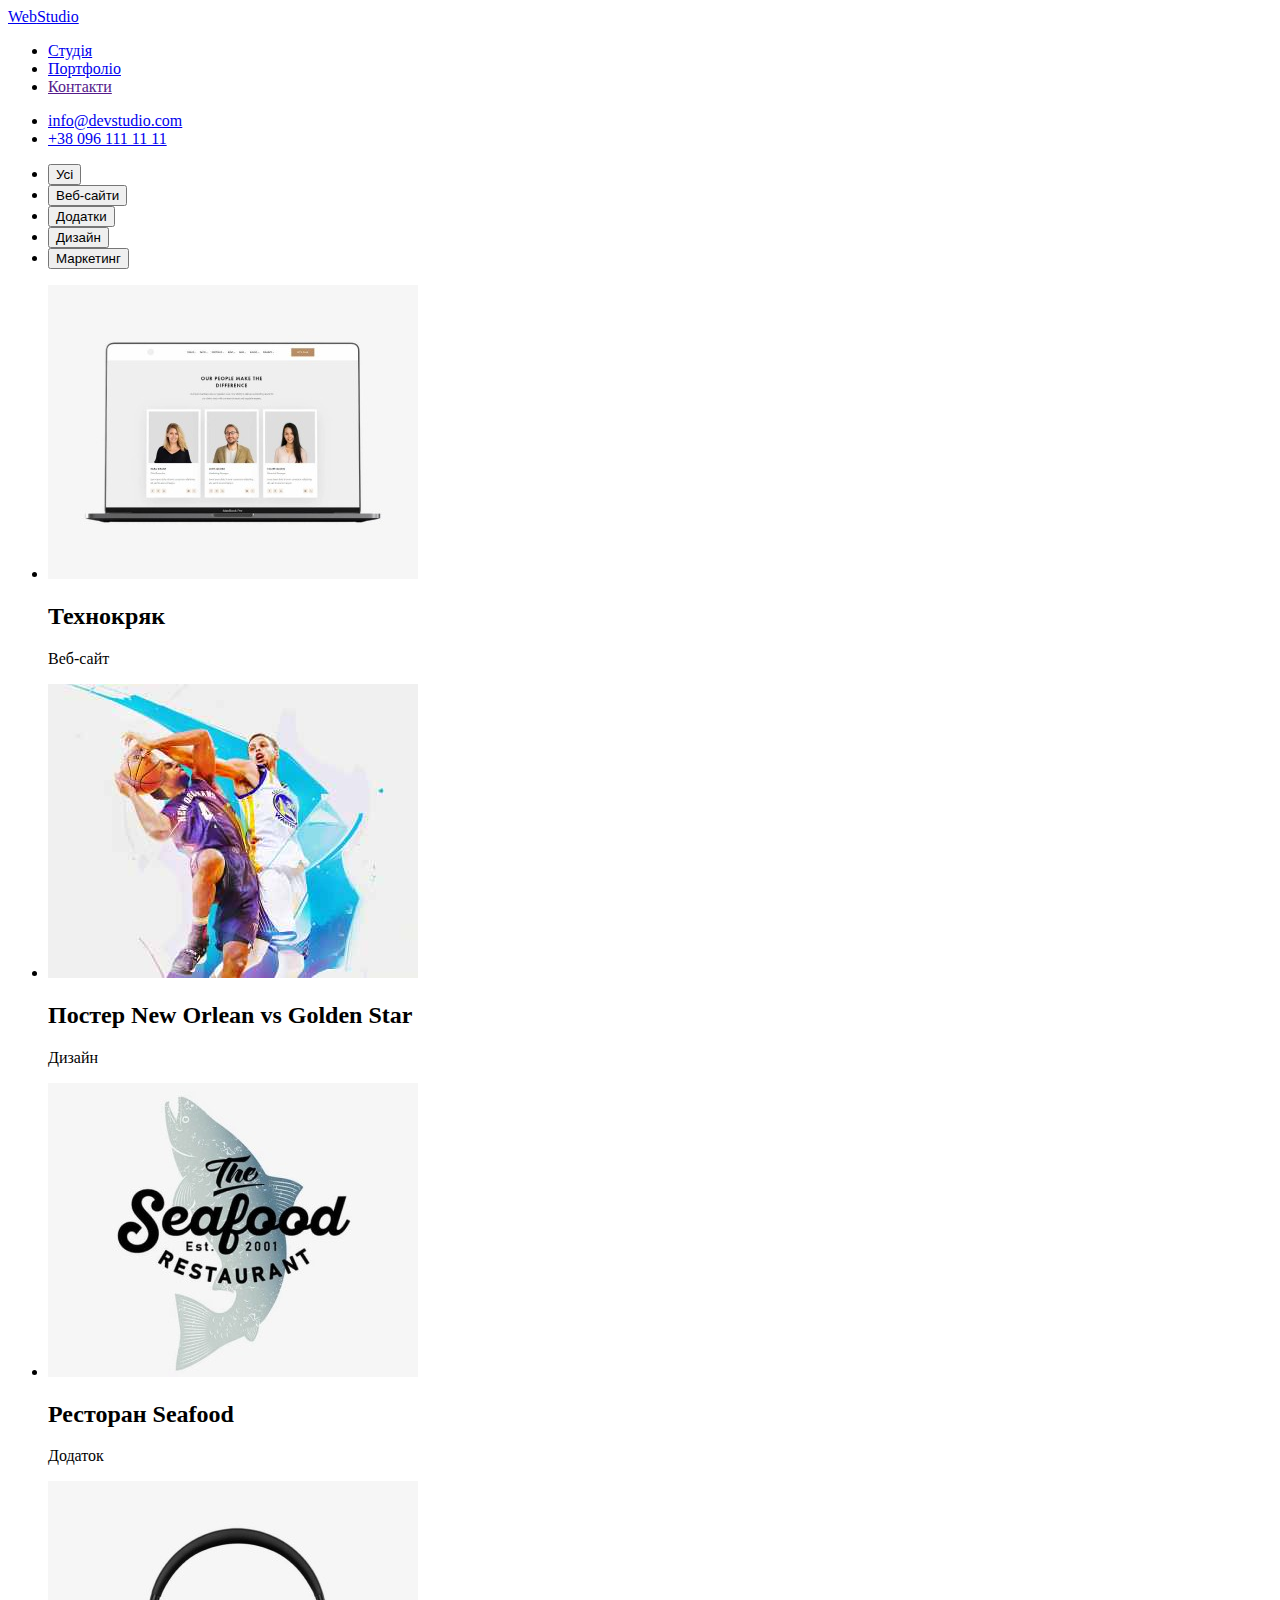
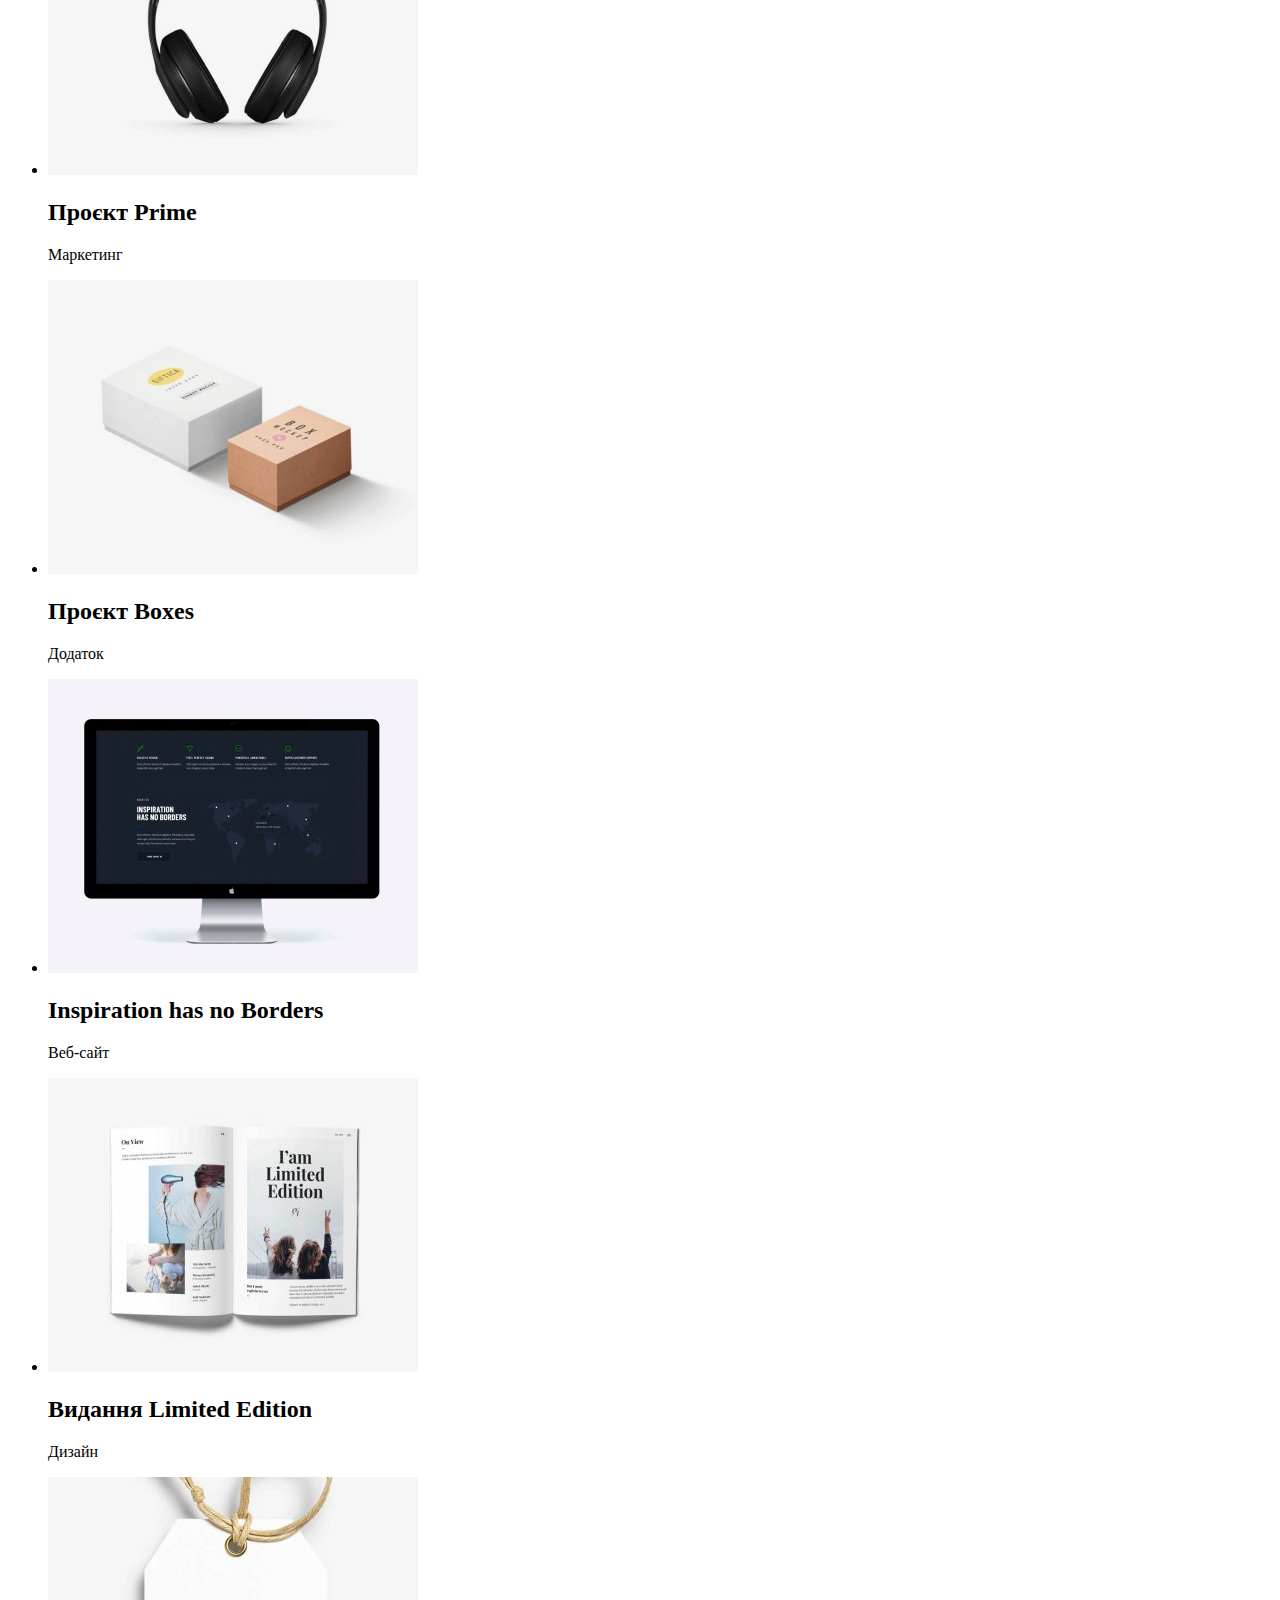
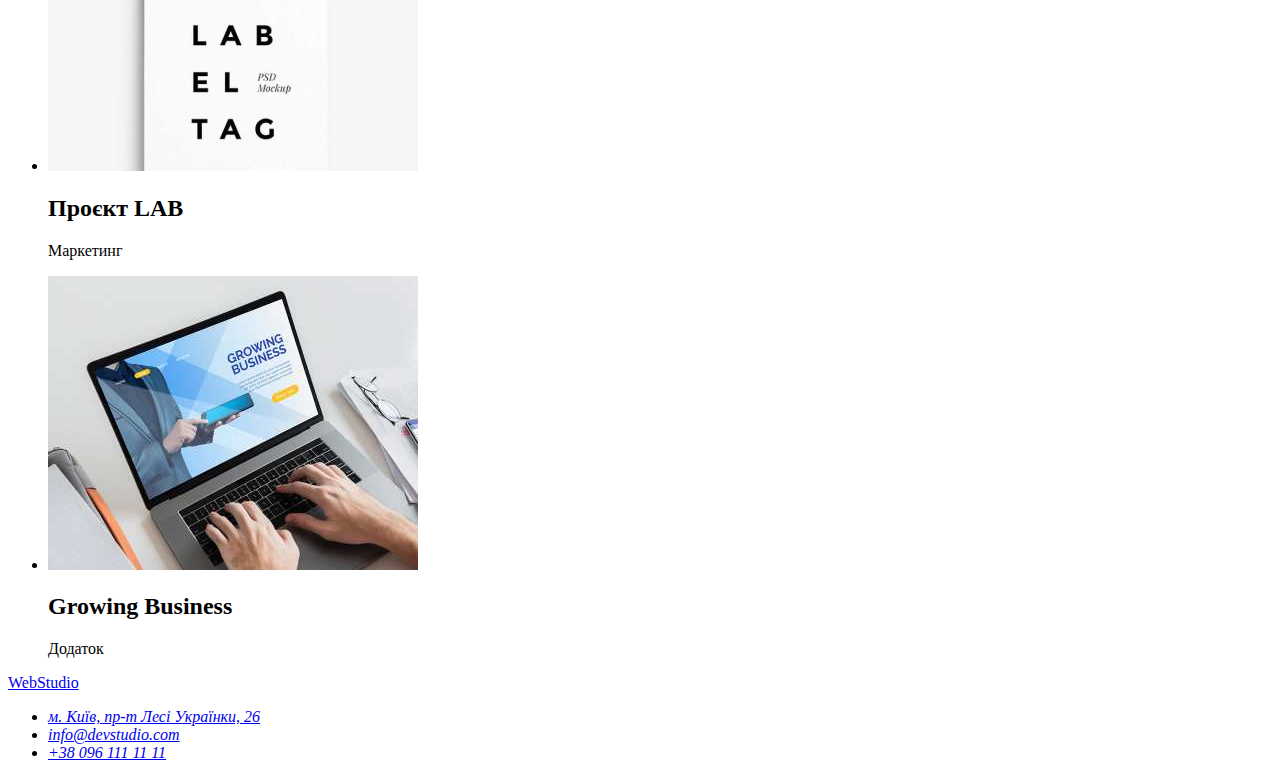
==== portfolio.html @ a5f7a69d "Page markup portfolio.html" ====
<!DOCTYPE html>
<html lang="uk">
  <head>
    <meta charset="UTF-8" />
    <meta http-equiv="X-UA-Compatible" content="IE=edge" />
    <meta name="viewport" content="width=device-width, initial-scale=1.0" />
    <link
      href="https://fonts.googleapis.com/css2?family=Raleway:wght@700&family=Roboto:wght@400;500;700;900&display=swap"
      rel="stylesheet"
    />
    <link rel="stylesheet" href="./css/styles.css" />
    <title>Портфоліо</title>
  </head>
  <body>
    <!-- Header navigation -->
    <header>
      <a href="./index.html" class="logo link">Web<span class="logo-header">Studio</span></a>
      <nav>
        <ul class="page-nav">
          <li><a class="menu-link link" href="./index.html">Студія</a></li>
          <li><a class="menu-link link current" href="./portfolio.html">Портфоліо</a></li>
          <li><a class="menu-link link" href="">Контакти</a></li>
        </ul>
      </nav>
      <ul class="contact">
        <li><a class="contact-list" href="mailto:info@devstudio.com">info@devstudio.com</a></li>
        <li><a class="contact-list" href="tel:+380961111111">+38 096 111 11 11</a></li>
      </ul>
    </header>
    <main>
      <!-- Portfolio navigation -->
      <section class="section-portfolio">
        <h1 hidden>Приклади робіт</h1>
        <ul class="filter-list">
          <li><button type="button" class="filter-btn">Усі</button></li>
          <li><button type="button" class="filter-btn">Веб-сайти</button></li>
          <li><button type="button" class="filter-btn">Додатки</button></li>
          <li><button type="button" class="filter-btn">Дизайн</button></li>
          <li><button type="button" class="filter-btn">Маркетинг</button></li>
        </ul>
        <ul class="portfolio-list">
          <li>
            <a href="#"><img src="./img/portfolio_1.jpg" alt="Технокряк" width="370" /></a>
            <h2 class="portfolio-title">Технокряк</h2>
            <p class="potfolio-text">Веб-сайт</p>
          </li>
          <li>
            <a href="#"
              ><img src="./img/portfolio_2.jpg" alt="New Orlean vs Golden Star" width="370"
            /></a>
            <h2 class="portfolio-title">Постер <span lang="en">New Orlean vs Golden Star</span></h2>
            <p class="potfolio-text">Дизайн</p>
          </li>
          <li>
            <a href="#"><img src="./img/portfolio_3.jpg" alt="додаток" width="370" /></a>
            <h2 class="portfolio-title">Ресторан <span lang="en">Seafood</span></h2>
            <p class="potfolio-text">Додаток</p>
          </li>
          <li>
            <a href="#"><img src="./img/portfolio_4.jpg" alt="Prime" width="370" /></a>
            <h2 class="portfolio-title">Проєкт <span lang="en">Prime</span></h2>
            <p class="potfolio-text">Маркетинг</p>
          </li>
          <li>
            <a href="#"><img src="./img/portfolio_5.jpg" alt="додаток" width="370" /></a>
            <h2 class="portfolio-title">Проєкт <span lang="en">Boxes</span></h2>
            <p class="potfolio-text">Додаток</p>
          </li>
          <li>
            <a href="#"><img src="./img/portfolio_6.jpg" alt="веб-сайт" width="370" /></a>
            <h2 class="portfolio-title"><span lang="en">Inspiration has no Borders</span></h2>
            <p class="potfolio-text">Веб-сайт</p>
          </li>
          <li>
            <a href="#"><img src="./img/portfolio_7.jpg" alt="дизайн" width="370" /></a>
            <h2 class="portfolio-title">Видання <span lang="en">Limited Edition</span></h2>
            <p class="potfolio-text">Дизайн</p>
          </li>
          <li>
            <a href="#"><img src="./img/portfolio_8.jpg" alt="маркетинг" width="370" /></a>
            <h2 class="portfolio-title">Проєкт <span lang="en">LAB</span></h2>
            <p class="potfolio-text">Маркетинг</p>
          </li>
          <li>
            <a href="#"><img src="./img/portfolio_9.jpg" alt="додаток" width="370" /></a>
            <h2 class="portfolio-title"><span lang="en">Growing Business</span></h2>
            <p class="potfolio-text">Додаток</p>
          </li>
        </ul>
      </section>
    </main>
    <!-- Footer section -->
    <footer class="footer">
      <a class="logo link" href="./index.html">Web<span class="logo-footer">Studio</span></a>
      <address>
        <ul class="footer-address">
          <li>
            <a
              class="footer-location link"
              href="https://goo.gl/maps/BwEUq69gMEttFAh37"
              target="_blank"
              rel="noopener noreferrer nofollow"
              >м. Київ, пр-т Лесі Українки, 26</a
            >
          </li>
          <li>
            <a class="footer-conctact link" href="mailto:info@devstudio.com">info@devstudio.com</a>
          </li>
          <li><a class="footer-conctact link" href="tel:+380961111111">+38 096 111 11 11</a></li>
        </ul>
      </address>
    </footer>
  </body>
</html>
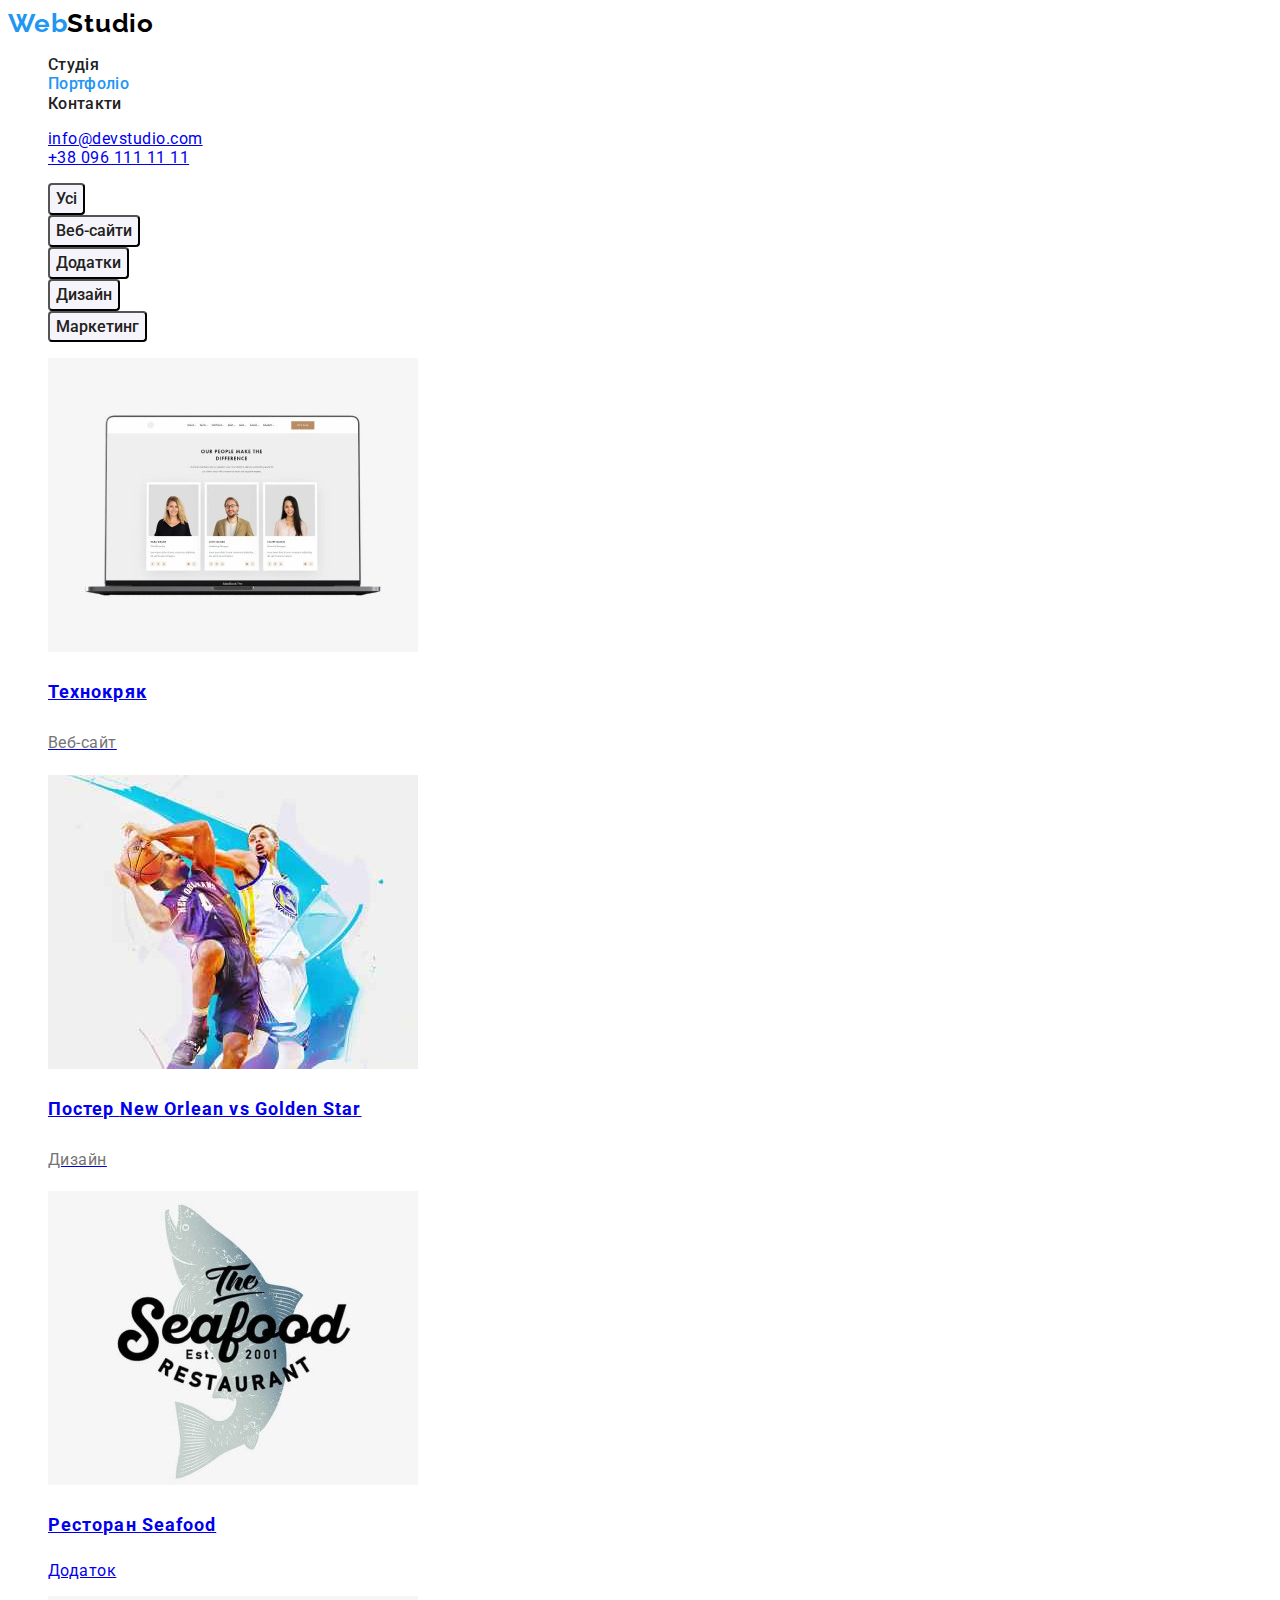
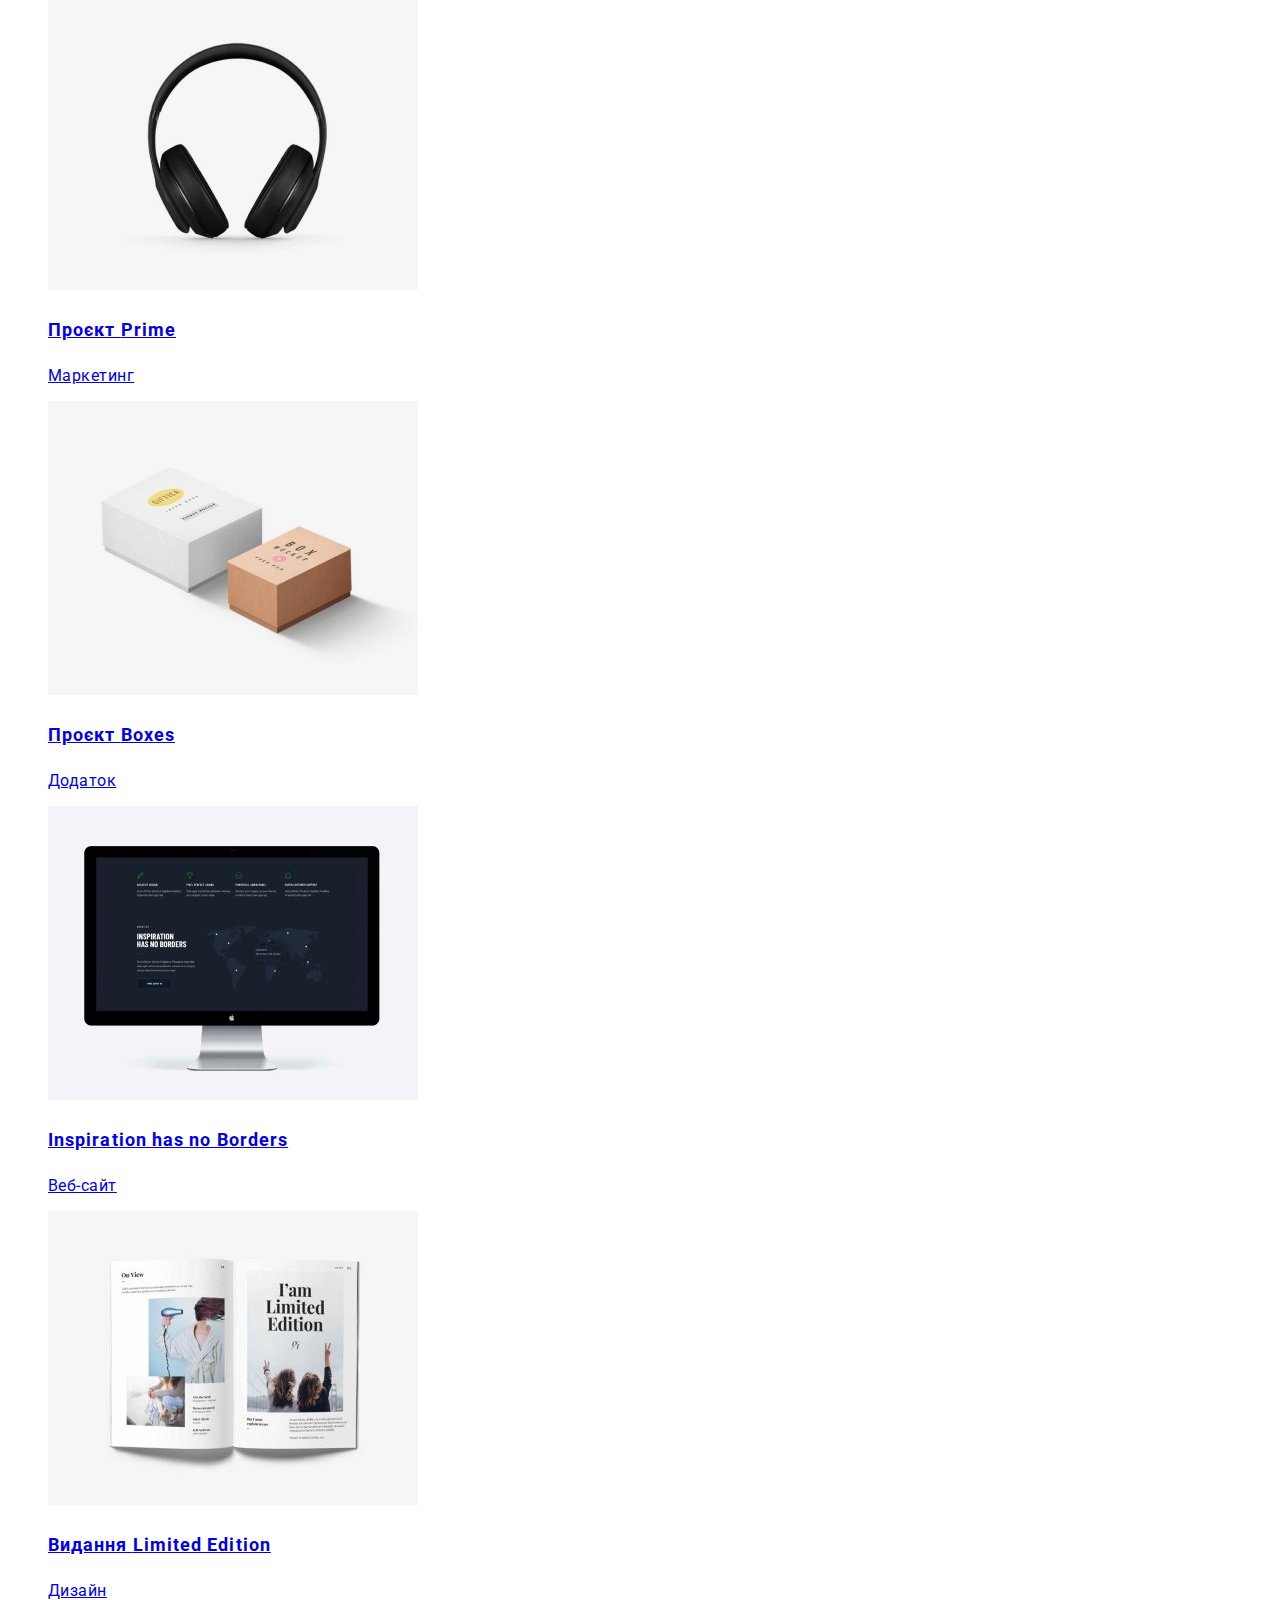
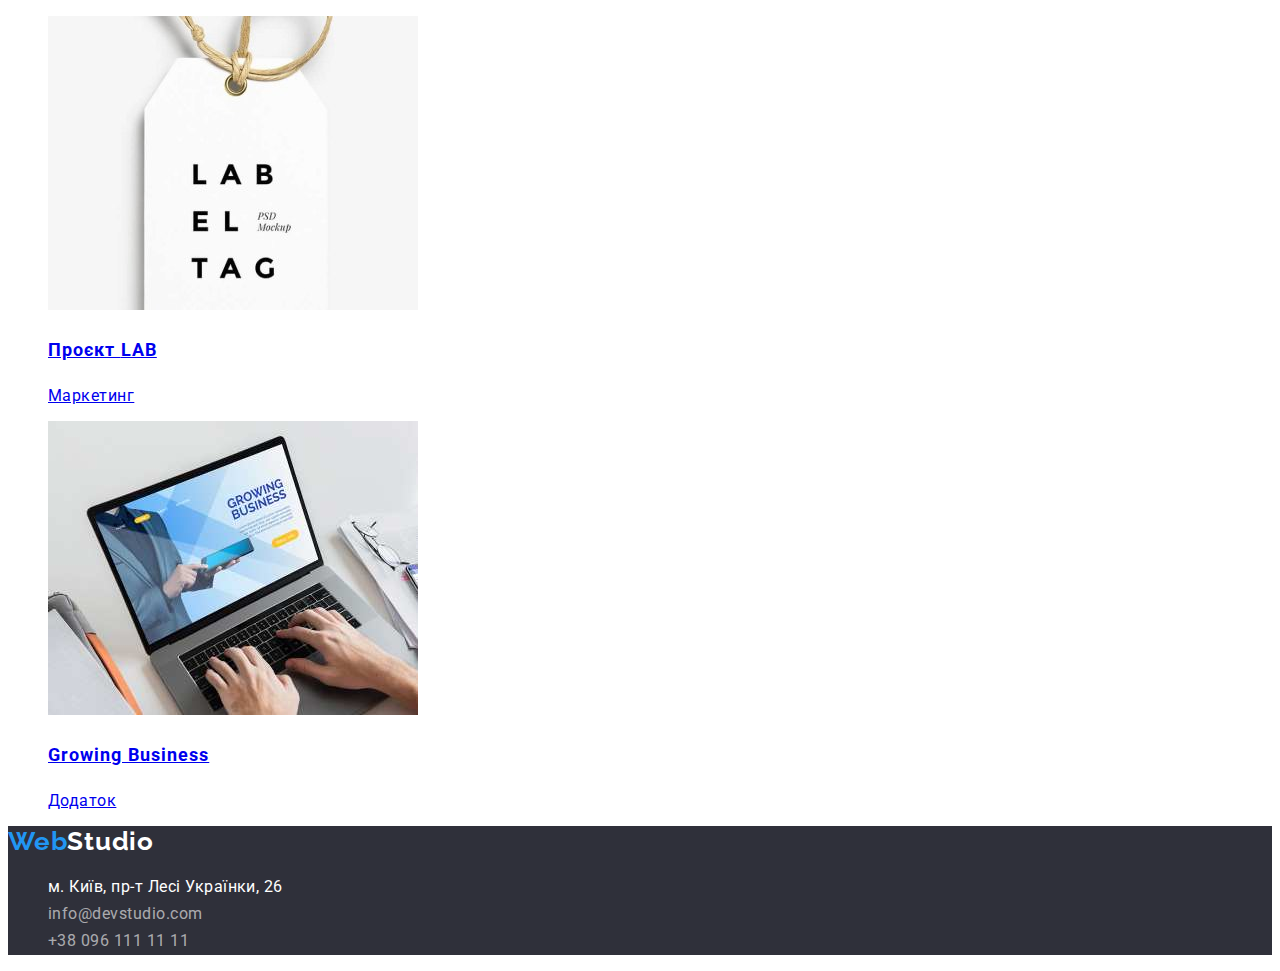
==== commit bd4adf4b: "Added and changed the name of classes" ====
--- a/portfolio.html
+++ b/portfolio.html
@@ -9,82 +9,123 @@
       rel="stylesheet"
     />
     <link rel="stylesheet" href="./css/styles.css" />
-    <title>Портфоліо</title>
+    <title lang="en">Портфоліо</title>
   </head>
   <body>
     <!-- Header navigation -->
     <header>
       <a href="./index.html" class="logo link">Web<span class="logo-header">Studio</span></a>
       <nav>
-        <ul class="page-nav">
+        <ul class="page-nav list">
           <li><a class="menu-link link" href="./index.html">Студія</a></li>
           <li><a class="menu-link link current" href="./portfolio.html">Портфоліо</a></li>
           <li><a class="menu-link link" href="">Контакти</a></li>
         </ul>
       </nav>
-      <ul class="contact">
-        <li><a class="contact-list" href="mailto:info@devstudio.com">info@devstudio.com</a></li>
-        <li><a class="contact-list" href="tel:+380961111111">+38 096 111 11 11</a></li>
+      <ul class="contact list">
+        <li>
+          <a class="contact-link link" href="mailto:info@devstudio.com">info@devstudio.com</a>
+        </li>
+        <li><a class="contact-link link" href="tel:+380961111111">+38 096 111 11 11</a></li>
       </ul>
     </header>
     <main>
       <!-- Portfolio navigation -->
-      <section class="section-portfolio">
+      <section class="section portfolio">
         <h1 hidden>Приклади робіт</h1>
-        <ul class="filter-list">
+        <ul class="filter-list list">
           <li><button type="button" class="filter-btn">Усі</button></li>
           <li><button type="button" class="filter-btn">Веб-сайти</button></li>
           <li><button type="button" class="filter-btn">Додатки</button></li>
           <li><button type="button" class="filter-btn">Дизайн</button></li>
           <li><button type="button" class="filter-btn">Маркетинг</button></li>
         </ul>
-        <ul class="portfolio-list">
+        <h2 hidden>Приклади макетів</h2>
+        <ul class="portfolio-list list">
           <li>
-            <a href="#"><img src="./img/portfolio_1.jpg" alt="Технокряк" width="370" /></a>
-            <h2 class="portfolio-title">Технокряк</h2>
-            <p class="potfolio-text">Веб-сайт</p>
+            <a href="#" class="potfolio-link link">
+              <img class="portfolio-img" src="./img/portfolio_1.jpg" alt="Технокряк" width="370" />
+              <h3 class="portfolio-title">Технокряк</h3>
+              <p class="potfolio-text">Веб-сайт</p>
+            </a>
           </li>
           <li>
-            <a href="#"
-              ><img src="./img/portfolio_2.jpg" alt="New Orlean vs Golden Star" width="370"
-            /></a>
-            <h2 class="portfolio-title">Постер <span lang="en">New Orlean vs Golden Star</span></h2>
-            <p class="potfolio-text">Дизайн</p>
+            <a href="#" class="potfolio-link link">
+              <img
+                class="portfolio-img"
+                src="./img/portfolio_2.jpg"
+                alt="New Orlean vs Golden Star"
+                width="370"
+              />
+              <h3 class="portfolio-title">
+                Постер <span lang="en">New Orlean vs Golden Star</span>
+              </h3>
+              <p class="potfolio-text">Дизайн</p>
+            </a>
           </li>
           <li>
-            <a href="#"><img src="./img/portfolio_3.jpg" alt="додаток" width="370" /></a>
-            <h2 class="portfolio-title">Ресторан <span lang="en">Seafood</span></h2>
-            <p class="potfolio-text">Додаток</p>
+            <a href="#" class="potfolio-link link">
+              <img class="portfolio-img" src="./img/portfolio_3.jpg" alt="Seafood" width="370" />
+              <h3 class="portfolio-title">Ресторан <span lang="en">Seafood</span></h3>
+              <p class="portfolio-text">Додаток</p>
+            </a>
           </li>
           <li>
-            <a href="#"><img src="./img/portfolio_4.jpg" alt="Prime" width="370" /></a>
-            <h2 class="portfolio-title">Проєкт <span lang="en">Prime</span></h2>
-            <p class="potfolio-text">Маркетинг</p>
+            <a href="#" class="potfolio-link link">
+              <img class="portfolio-img" src="./img/portfolio_4.jpg" alt="Prime" width="370" />
+              <h3 class="portfolio-title">Проєкт <span lang="en">Prime</span></h3>
+              <p class="portfolio-text">Маркетинг</p>
+            </a>
           </li>
           <li>
-            <a href="#"><img src="./img/portfolio_5.jpg" alt="додаток" width="370" /></a>
-            <h2 class="portfolio-title">Проєкт <span lang="en">Boxes</span></h2>
-            <p class="potfolio-text">Додаток</p>
+            <a href="#" class="potfolio-link link">
+              <img class="portfolio-img" src="./img/portfolio_5.jpg" alt="Boxes" width="370" />
+              <h3 class="portfolio-title">Проєкт <span lang="en">Boxes</span></h3>
+              <p class="portfolio-text">Додаток</p>
+            </a>
           </li>
           <li>
-            <a href="#"><img src="./img/portfolio_6.jpg" alt="веб-сайт" width="370" /></a>
-            <h2 class="portfolio-title"><span lang="en">Inspiration has no Borders</span></h2>
-            <p class="potfolio-text">Веб-сайт</p>
+            <a href="#" class="potfolio-link link">
+              <img
+                class="portfolio-img"
+                src="./img/portfolio_6.jpg"
+                alt="Inspiration has no Borders"
+                width="370"
+              />
+              <h3 class="portfolio-title"><span lang="en">Inspiration has no Borders</span></h3>
+              <p class="portfolio-text">Веб-сайт</p>
+            </a>
           </li>
           <li>
-            <a href="#"><img src="./img/portfolio_7.jpg" alt="дизайн" width="370" /></a>
-            <h2 class="portfolio-title">Видання <span lang="en">Limited Edition</span></h2>
-            <p class="potfolio-text">Дизайн</p>
+            <a href="#" class="potfolio-link link">
+              <img
+                class="portfolio-img"
+                src="./img/portfolio_7.jpg"
+                alt="Limited Edition"
+                width="370"
+              />
+              <h3 class="portfolio-title">Видання <span lang="en">Limited Edition</span></h3>
+              <p class="portfolio-text">Дизайн</p>
+            </a>
           </li>
           <li>
-            <a href="#"><img src="./img/portfolio_8.jpg" alt="маркетинг" width="370" /></a>
-            <h2 class="portfolio-title">Проєкт <span lang="en">LAB</span></h2>
-            <p class="potfolio-text">Маркетинг</p>
+            <a href="#" class="potfolio-link link">
+              <img class="portfolio-img" src="./img/portfolio_8.jpg" alt="LAB" width="370" />
+              <h3 class="portfolio-title">Проєкт <span lang="en">LAB</span></h3>
+              <p class="portfolio-text">Маркетинг</p>
+            </a>
           </li>
           <li>
-            <a href="#"><img src="./img/portfolio_9.jpg" alt="додаток" width="370" /></a>
-            <h2 class="portfolio-title"><span lang="en">Growing Business</span></h2>
-            <p class="potfolio-text">Додаток</p>
+            <a href="#" class="potfolio-link link">
+              <img
+                class="portfolio-img"
+                src="./img/portfolio_9.jpg"
+                alt="Growing Business"
+                width="370"
+              />
+              <h3 class="portfolio-title"><span lang="en">Growing Business</span></h3>
+              <p class="portfolio-text">Додаток</p>
+            </a>
           </li>
         </ul>
       </section>
@@ -93,7 +134,7 @@
     <footer class="footer">
       <a class="logo link" href="./index.html">Web<span class="logo-footer">Studio</span></a>
       <address>
-        <ul class="footer-address">
+        <ul class="footer-address list">
           <li>
             <a
               class="footer-location link"
--- a/css/styles.css
+++ b/css/styles.css
@@ -0,0 +1,221 @@
+/* * {
+  margin: 0;
+  padding: 0;
+} */
+
+:root {
+  --primary-text-color: #212121;
+  --add-text-color: #757575;
+  --accent-color: #2196f3;
+  --button-bg-color: #f5f4fa;
+  --text-white-color: #ffffff;
+  --bg-site-color: #ffffff;
+  --bg-dark-color: #2f303a;
+}
+
+body {
+  color: var(--primary-text-color);
+  background-color: var(--bg-site-color);
+  /* font-size: 14px; */
+  font-family: Roboto, sans-serif;
+  letter-spacing: 0.03em;
+}
+
+/* Header logo */
+.logo {
+  color: var(--accent-color);
+  font-family: Raleway, sans-serif;
+  text-decoration: none;
+  font-weight: 700;
+  font-size: 26px;
+  line-height: 1.2;
+  letter-spacing: 0.03em;
+}
+
+.logo-header {
+  color: #000000;
+}
+
+link {
+  text-decoration: none;
+}
+
+ul {
+  list-style: none;
+}
+
+/* Site nav */
+.menu-link {
+  color: var(--primary-text-color);
+  text-decoration: none;
+  font-weight: 500;
+  line-height: 1.14;
+  letter-spacing: 0.02em;
+}
+
+.menu-link:hover,
+.menu-link:focus {
+  color: var(--accent-color);
+}
+
+.menu-link:active {
+  color: var(--accent-color);
+}
+
+.page-nav .current {
+  color: var(--accent-color);
+}
+
+/* Address header */
+.contact-list {
+  color: var(--add-text-color);
+  text-decoration: none;
+  font-weight: 500;
+  line-height: 1.14;
+}
+
+.contact-list:hover,
+.contact-list:focus {
+  color: var(--accent-color);
+}
+
+/* Hero section */
+.hero {
+  background-color: #2f303a;
+}
+
+.hero-title {
+  color: #ffffff;
+
+  font-weight: 900;
+  font-size: 44px;
+  line-height: 1.4;
+  letter-spacing: 0.06em;
+  text-transform: uppercase;
+  text-align: center;
+}
+
+.btn-hero {
+  color: var(--text-white-color);
+  background-color: var(--accent-color);
+  font-family: inherit;
+
+  font-weight: 700;
+  font-size: 16px;
+  line-height: 1.88;
+  letter-spacing: 0.06em;
+  border: none;
+  box-shadow: 0px 4px 4px rgba(0, 0, 0, 0.15);
+  border-radius: 4px;
+
+  cursor: pointer;
+}
+
+.btn-hero:hover,
+.btn-hero:focus {
+  background-color: #188ce8;
+}
+
+/* Features section */
+.features-list .title {
+  line-height: 1.14;
+  font-size: 14px;
+  text-transform: uppercase;
+}
+
+.features-list .text {
+  color: var(--add-text-color);
+  line-height: 1.7;
+}
+
+/* Activity section */
+.activity .title,
+.team .title-team {
+  font-size: 36px;
+  line-height: 1.2;
+  text-align: center;
+}
+
+/* Our team */
+.team {
+  background-color: #f5f4fa;
+  line-height: 1.2;
+}
+
+.our-team .title-item {
+  font-weight: 600;
+  font-size: 16px;
+}
+
+.our-team .text {
+  color: var(--add-text-color);
+  font-size: 16px;
+}
+
+/* Footer */
+.footer {
+  background-color: var(--bg-dark-color);
+}
+
+.logo-footer {
+  color: var(--text-white-color);
+}
+
+.footer-address .link {
+  color: rgba(255, 255, 255, 0.6);
+  font-style: normal;
+  line-height: 1.71;
+  text-decoration: none;
+}
+
+.footer .footer-location {
+  color: #ffffff;
+}
+
+.footer-location:hover,
+.footer-location:focus {
+  color: var(--accent-color);
+}
+
+.footer-conctact:hover,
+.footer-conctact:focus {
+  color: var(--accent-color);
+}
+
+/* CSS PORTFOLIO */
+
+.section-portfolio {
+  color: var(--primary-text-color);
+}
+
+.filter-btn {
+  font-weight: 500;
+  font-size: 16px;
+  line-height: 1.62;
+
+  text-align: center;
+  font-family: inherit;
+
+  color: var(--primary-text-color);
+  background-color: var(--button-bg-color);
+  cursor: pointer;
+  border-radius: 4px;
+}
+
+.filter-btn:hover,
+.filter-btn:focus {
+  color: var(--text-white-color);
+  background-color: var(--accent-color);
+}
+
+.portfolio-title {
+  font-size: 18px;
+  line-height: 2;
+  letter-spacing: 0.06em;
+}
+
+.portfolio-list .potfolio-text {
+  font-size: 16px;
+  line-height: 1.88;
+  color: var(--add-text-color);
+}
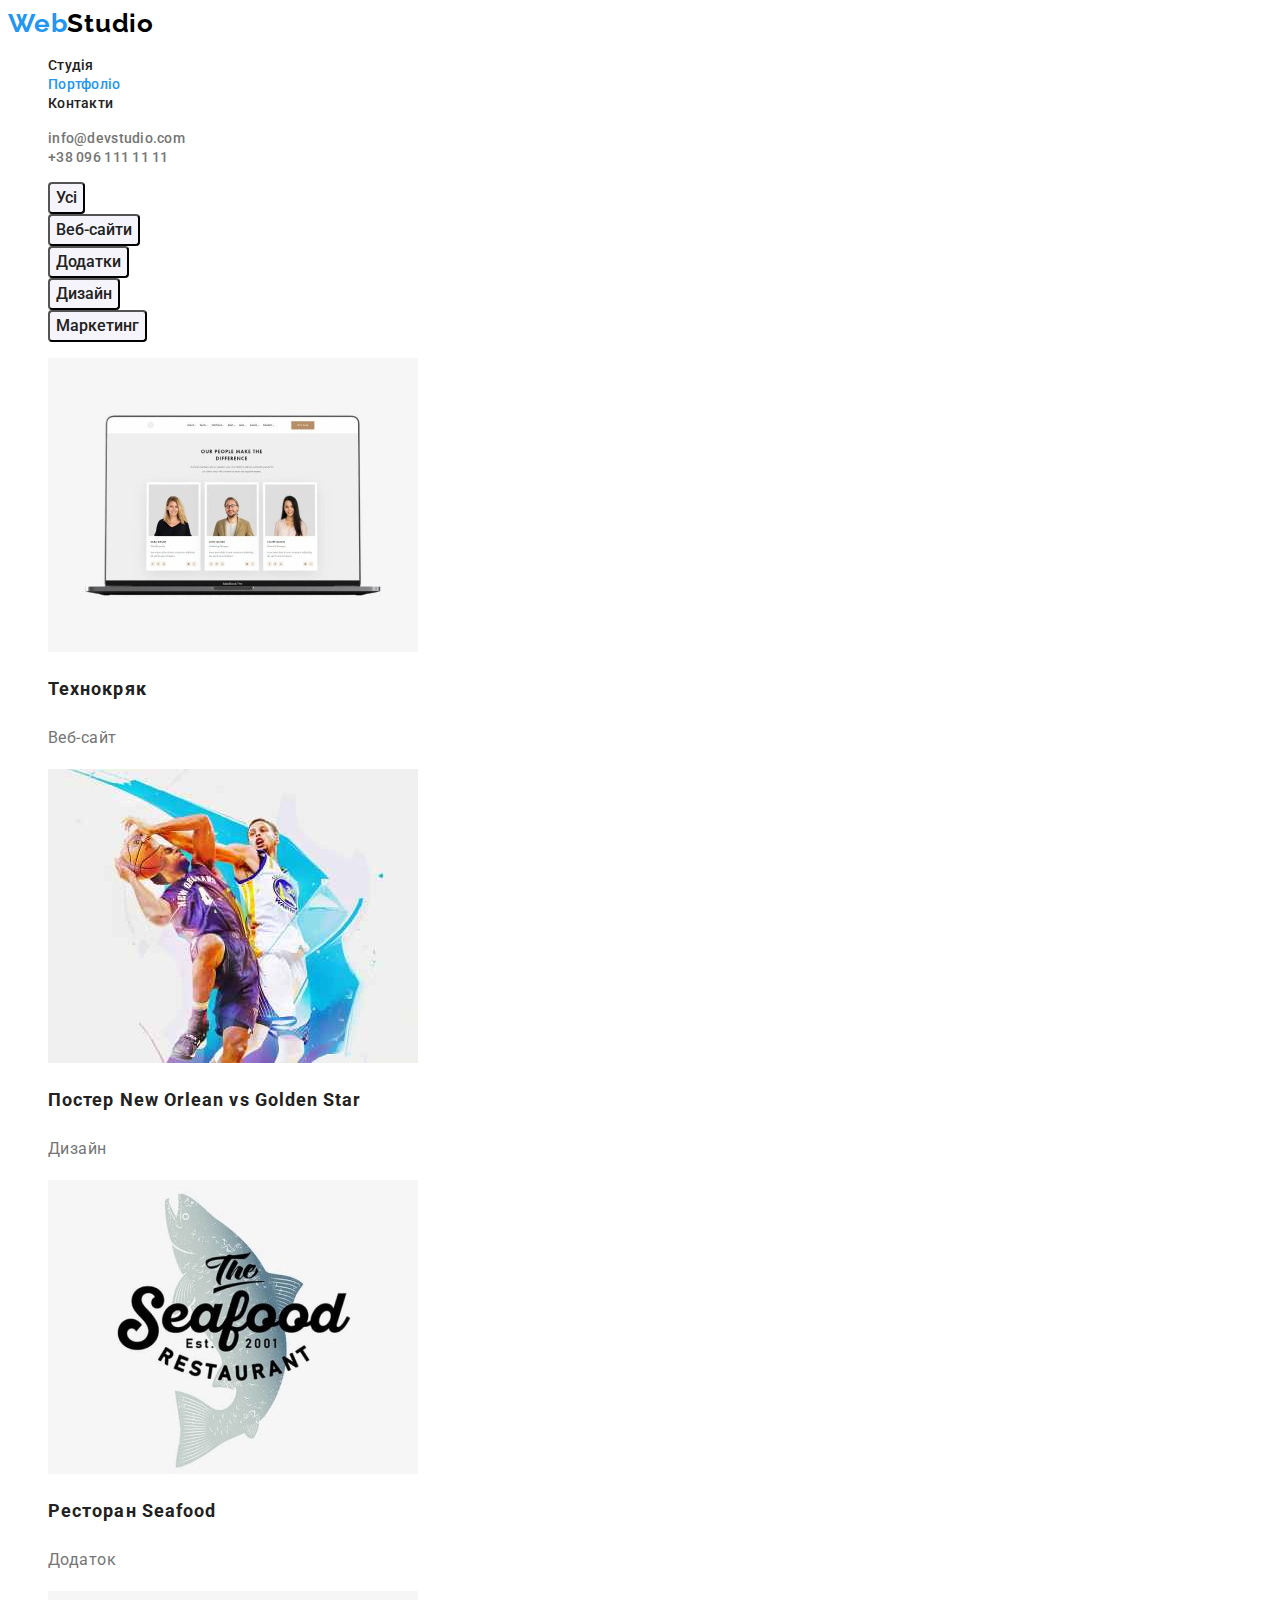
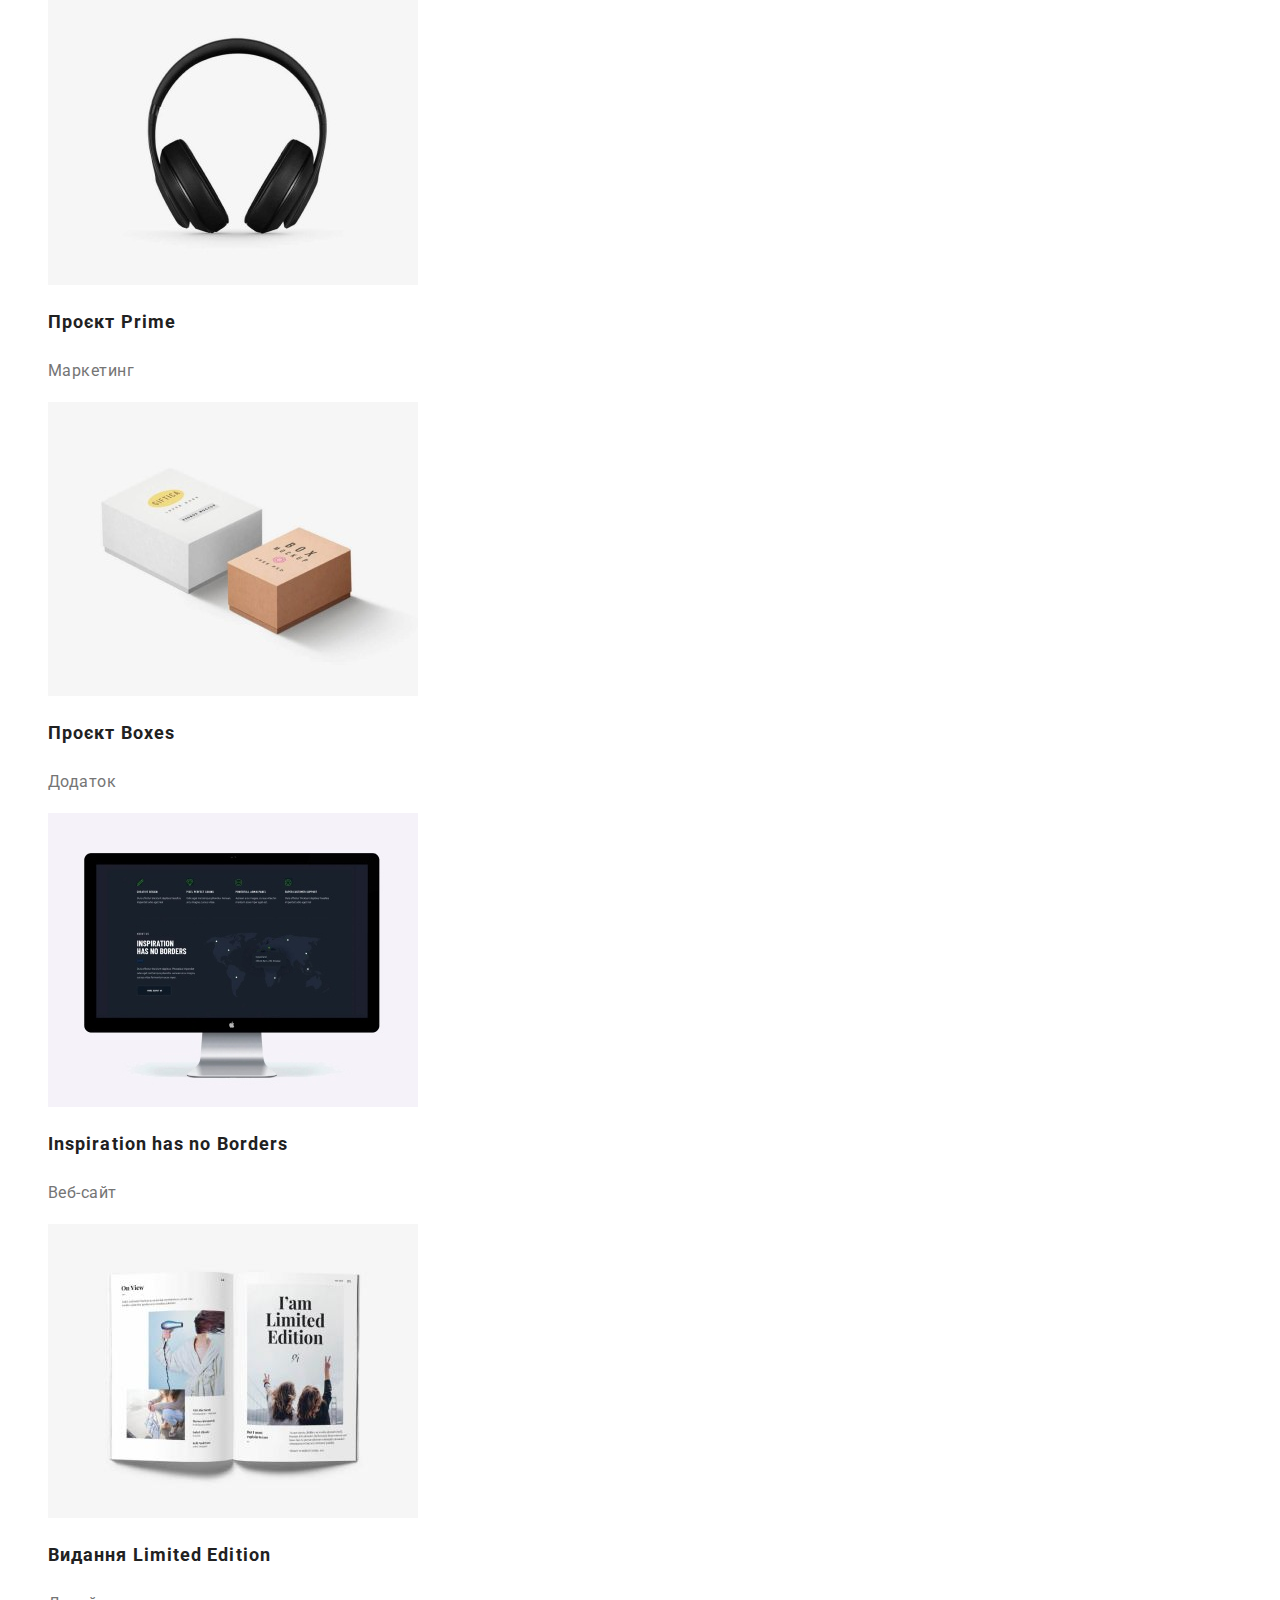
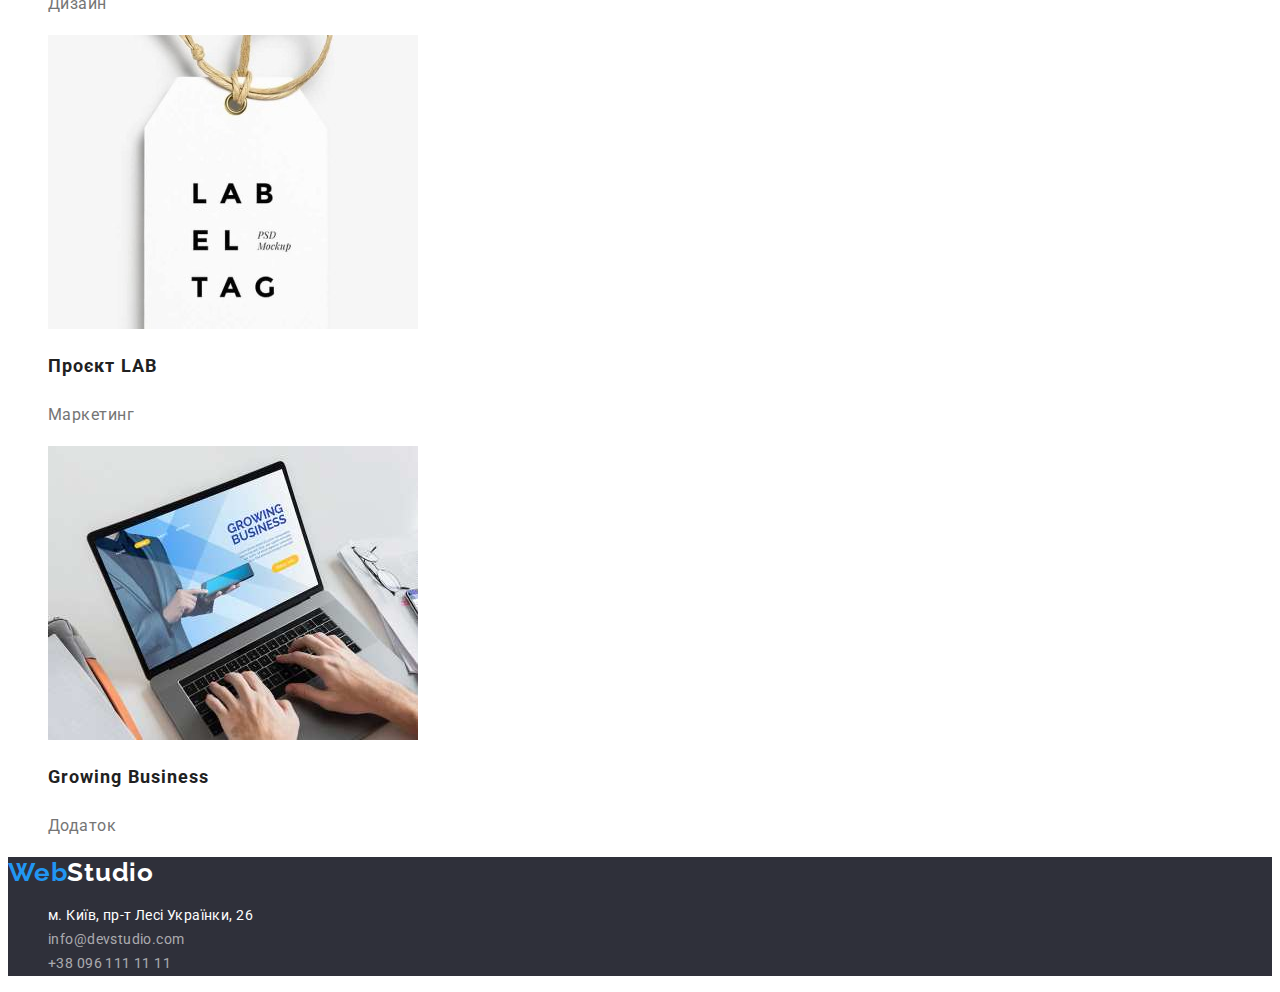
==== commit 1762142c: "Fixed syntax mistakes" ====
--- a/portfolio.html
+++ b/portfolio.html
@@ -40,90 +40,89 @@
           <li><button type="button" class="filter-btn">Дизайн</button></li>
           <li><button type="button" class="filter-btn">Маркетинг</button></li>
         </ul>
-        <h2 hidden>Приклади макетів</h2>
         <ul class="portfolio-list list">
           <li>
-            <a href="#" class="potfolio-link link">
+            <a href="#" class="portfolio-link link">
               <img class="portfolio-img" src="./img/portfolio_1.jpg" alt="Технокряк" width="370" />
-              <h3 class="portfolio-title">Технокряк</h3>
-              <p class="potfolio-text">Веб-сайт</p>
+              <h2 class="portfolio-title">Технокряк</h2>
+              <p class="portfolio-text">Веб-сайт</p>
             </a>
           </li>
           <li>
-            <a href="#" class="potfolio-link link">
+            <a href="#" class="portfolio-link link">
               <img
                 class="portfolio-img"
                 src="./img/portfolio_2.jpg"
                 alt="New Orlean vs Golden Star"
                 width="370"
               />
-              <h3 class="portfolio-title">
+              <h2 class="portfolio-title">
                 Постер <span lang="en">New Orlean vs Golden Star</span>
-              </h3>
-              <p class="potfolio-text">Дизайн</p>
+              </h2>
+              <p class="portfolio-text">Дизайн</p>
             </a>
           </li>
           <li>
-            <a href="#" class="potfolio-link link">
+            <a href="#" class="portfolio-link link">
               <img class="portfolio-img" src="./img/portfolio_3.jpg" alt="Seafood" width="370" />
-              <h3 class="portfolio-title">Ресторан <span lang="en">Seafood</span></h3>
+              <h2 class="portfolio-title">Ресторан <span lang="en">Seafood</span></h2>
               <p class="portfolio-text">Додаток</p>
             </a>
           </li>
           <li>
-            <a href="#" class="potfolio-link link">
+            <a href="#" class="portfolio-link link">
               <img class="portfolio-img" src="./img/portfolio_4.jpg" alt="Prime" width="370" />
-              <h3 class="portfolio-title">Проєкт <span lang="en">Prime</span></h3>
+              <h2 class="portfolio-title">Проєкт <span lang="en">Prime</span></h2>
               <p class="portfolio-text">Маркетинг</p>
             </a>
           </li>
           <li>
             <a href="#" class="potfolio-link link">
               <img class="portfolio-img" src="./img/portfolio_5.jpg" alt="Boxes" width="370" />
-              <h3 class="portfolio-title">Проєкт <span lang="en">Boxes</span></h3>
+              <h2 class="portfolio-title">Проєкт <span lang="en">Boxes</span></h2>
               <p class="portfolio-text">Додаток</p>
             </a>
           </li>
           <li>
-            <a href="#" class="potfolio-link link">
+            <a href="#" class="portfolio-link link">
               <img
                 class="portfolio-img"
                 src="./img/portfolio_6.jpg"
                 alt="Inspiration has no Borders"
                 width="370"
               />
-              <h3 class="portfolio-title"><span lang="en">Inspiration has no Borders</span></h3>
+              <h2 class="portfolio-title"><span lang="en">Inspiration has no Borders</span></h2>
               <p class="portfolio-text">Веб-сайт</p>
             </a>
           </li>
           <li>
-            <a href="#" class="potfolio-link link">
+            <a href="#" class="portfolio-link link">
               <img
                 class="portfolio-img"
                 src="./img/portfolio_7.jpg"
                 alt="Limited Edition"
                 width="370"
               />
-              <h3 class="portfolio-title">Видання <span lang="en">Limited Edition</span></h3>
+              <h2 class="portfolio-title">Видання <span lang="en">Limited Edition</span></h2>
               <p class="portfolio-text">Дизайн</p>
             </a>
           </li>
           <li>
-            <a href="#" class="potfolio-link link">
+            <a href="#" class="portfolio-link link">
               <img class="portfolio-img" src="./img/portfolio_8.jpg" alt="LAB" width="370" />
-              <h3 class="portfolio-title">Проєкт <span lang="en">LAB</span></h3>
+              <h2 class="portfolio-title">Проєкт <span lang="en">LAB</span></h2>
               <p class="portfolio-text">Маркетинг</p>
             </a>
           </li>
           <li>
-            <a href="#" class="potfolio-link link">
+            <a href="#" class="portfolio-link link">
               <img
                 class="portfolio-img"
                 src="./img/portfolio_9.jpg"
                 alt="Growing Business"
                 width="370"
               />
-              <h3 class="portfolio-title"><span lang="en">Growing Business</span></h3>
+              <h2 class="portfolio-title"><span lang="en">Growing Business</span></h2>
               <p class="portfolio-text">Додаток</p>
             </a>
           </li>
--- a/css/styles.css
+++ b/css/styles.css
@@ -1,6 +1,6 @@
 /* * {
   margin: 0;
-  padding: 0;
+ 
 } */
 
 :root {
@@ -16,16 +16,13 @@
 body {
   color: var(--primary-text-color);
   background-color: var(--bg-site-color);
-  /* font-size: 14px; */
   font-family: Roboto, sans-serif;
-  letter-spacing: 0.03em;
 }
 
 /* Header logo */
 .logo {
   color: var(--accent-color);
   font-family: Raleway, sans-serif;
-  text-decoration: none;
   font-weight: 700;
   font-size: 26px;
   line-height: 1.2;
@@ -36,21 +33,21 @@
   color: #000000;
 }
 
-link {
+.link {
   text-decoration: none;
 }
 
-ul {
+.list {
   list-style: none;
 }
 
 /* Site nav */
 .menu-link {
-  color: var(--primary-text-color);
-  text-decoration: none;
-  font-weight: 500;
+  font-weight: 500;
+  font-size: 14px;
   line-height: 1.14;
   letter-spacing: 0.02em;
+  color: var(--primary-text-color);
 }
 
 .menu-link:hover,
@@ -62,20 +59,21 @@
   color: var(--accent-color);
 }
 
-.page-nav .current {
+.current {
   color: var(--accent-color);
 }
 
 /* Address header */
-.contact-list {
-  color: var(--add-text-color);
-  text-decoration: none;
+.contact-link {
+  color: var(--add-text-color);
+  font-size: 14px;
   font-weight: 500;
   line-height: 1.14;
-}
-
-.contact-list:hover,
-.contact-list:focus {
+  letter-spacing: 0.02em;
+}
+
+.contact-link:hover,
+.contact-link:focus {
   color: var(--accent-color);
 }
 
@@ -96,18 +94,17 @@
 }
 
 .btn-hero {
-  color: var(--text-white-color);
+  font-weight: 700;
+  font-size: 16px;
+  line-height: 1.88;
+  display: flex;
+  align-items: center;
+  text-align: center;
+  letter-spacing: 0.06em;
+  font-family: inherit;
+
   background-color: var(--accent-color);
-  font-family: inherit;
-
-  font-weight: 700;
-  font-size: 16px;
-  line-height: 1.88;
-  letter-spacing: 0.06em;
-  border: none;
-  box-shadow: 0px 4px 4px rgba(0, 0, 0, 0.15);
-  border-radius: 4px;
-
+  color: var(--text-white-color);
   cursor: pointer;
 }
 
@@ -117,39 +114,49 @@
 }
 
 /* Features section */
-.features-list .title {
+.features-title {
+  font-size: 14px;
   line-height: 1.14;
-  font-size: 14px;
+  letter-spacing: 0.03em;
+
   text-transform: uppercase;
 }
 
-.features-list .text {
-  color: var(--add-text-color);
+.features-text {
+  font-size: 14px;
   line-height: 1.7;
+  letter-spacing: 0.03em;
+  color: var(--add-text-color);
 }
 
 /* Activity section */
-.activity .title,
-.team .title-team {
+.activity-title,
+.team-title {
   font-size: 36px;
   line-height: 1.2;
   text-align: center;
+  letter-spacing: 0.03em;
 }
 
 /* Our team */
 .team {
   background-color: #f5f4fa;
+}
+
+.team-name {
+  font-weight: 500;
+  font-size: 16px;
   line-height: 1.2;
-}
-
-.our-team .title-item {
-  font-weight: 600;
-  font-size: 16px;
-}
-
-.our-team .text {
-  color: var(--add-text-color);
-  font-size: 16px;
+  /* text-align: center; */
+  letter-spacing: 0.03em;
+}
+
+.team-job {
+  font-size: 16px;
+  line-height: 1.19;
+  /* text-align: center; */
+  letter-spacing: 0.03em;
+  color: var(--add-text-color);
 }
 
 /* Footer */
@@ -161,15 +168,20 @@
   color: var(--text-white-color);
 }
 
-.footer-address .link {
+.footer-location {
+  font-style: normal;
+  font-size: 14px;
+  line-height: 1.71;
+  letter-spacing: 0.03em;
+  color: var(--text-white-color);
+}
+
+.footer-conctact {
+  font-style: normal;
+  font-size: 14px;
+  line-height: 1.71;
+  letter-spacing: 0.03em;
   color: rgba(255, 255, 255, 0.6);
-  font-style: normal;
-  line-height: 1.71;
-  text-decoration: none;
-}
-
-.footer .footer-location {
-  color: #ffffff;
 }
 
 .footer-location:hover,
@@ -184,7 +196,7 @@
 
 /* CSS PORTFOLIO */
 
-.section-portfolio {
+.portfolio {
   color: var(--primary-text-color);
 }
 
@@ -212,10 +224,12 @@
   font-size: 18px;
   line-height: 2;
   letter-spacing: 0.06em;
-}
-
-.portfolio-list .potfolio-text {
+  color: var(--primary-text-color);
+}
+
+.portfolio-text {
   font-size: 16px;
   line-height: 1.88;
-  color: var(--add-text-color);
-}
+  letter-spacing: 0.03em;
+  color: var(--add-text-color);
+}
